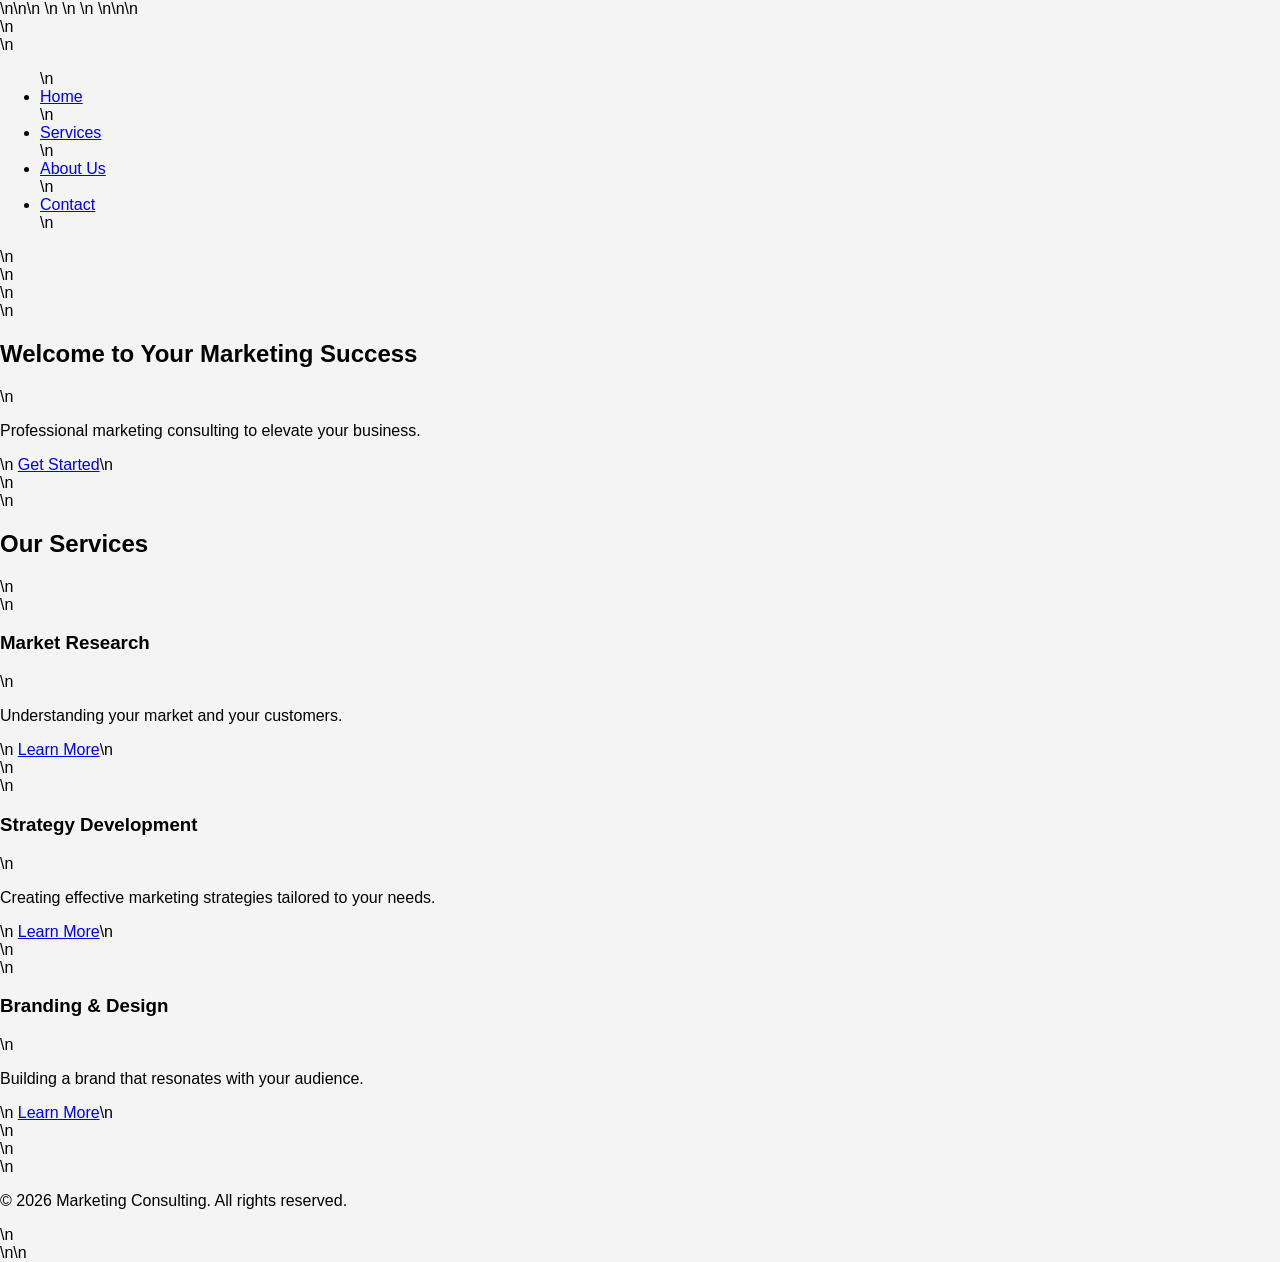
==== index.html @ eaeddbbf "Create index.html for marketing consulting website." ====
<!DOCTYPE html>\n<html lang="en">\n<head>\n    <meta charset="UTF-8">\n    <meta name="viewport" content="width=device-width, initial-scale=1.0">\n    <title>Marketing Consulting | Home</title>\n    <link rel="stylesheet" href="styles.css">\n</head>\n<body>\n    <header>\n        <nav>\n            <ul>\n                <li><a href="#home">Home</a></li>\n                <li><a href="#services">Services</a></li>\n                <li><a href="#about">About Us</a></li>\n                <li><a href="#contact">Contact</a></li>\n            </ul>\n        </nav>\n    </header>\n    <section id="hero">\n        <h1>Welcome to Your Marketing Success</h1>\n        <p>Professional marketing consulting to elevate your business.</p>\n        <a href="#contact" class="cta-btn">Get Started</a>\n    </section>\n    <section id="services">\n        <h2>Our Services</h2>\n        <div class="service">\n            <h3>Market Research</h3>\n            <p>Understanding your market and your customers.</p>\n            <a href="#contact" class="cta-btn">Learn More</a>\n        </div>\n        <div class="service">\n            <h3>Strategy Development</h3>\n            <p>Creating effective marketing strategies tailored to your needs.</p>\n            <a href="#contact" class="cta-btn">Learn More</a>\n        </div>\n        <div class="service">\n            <h3>Branding & Design</h3>\n            <p>Building a brand that resonates with your audience.</p>\n            <a href="#contact" class="cta-btn">Learn More</a>\n        </div>\n    </section>\n    <footer>\n        <p>© 2026 Marketing Consulting. All rights reserved.</p>\n    </footer>\n</body>\n</html>
---- styles.css ----
.container {
    max-width: 1200px;
    margin: auto;
    padding: 0 15px;
}

.header {
    background-color: #4CAF50;
    color: white;
    padding: 20px;
    text-align: center;
    font-family: 'Arial', sans-serif;
}

.navbar {
    display: flex;
    justify-content: center;
    background-color: #333;
}

.navbar a {
    color: white;
    padding: 14px 20px;
    text-decoration: none;
    text-align: center;
}

.navbar a:hover {
    background-color: #ddd;
    color: black;
}

.main {
    display: flex;
    flex-direction: column;
    align-items: center;
    padding: 20px;
}

.footer {
    background-color: #333;
    color: white;
    text-align: center;
    padding: 10px;
    position: relative;
    bottom: 0;
    width: 100%;
}

@media (min-width: 768px) {
    .main {
        flex-direction: row;
    }
}

body {
    font-family: 'Verdana', sans-serif;
    margin: 0;
    padding: 0;
    background-color: #f4f4f4;
}
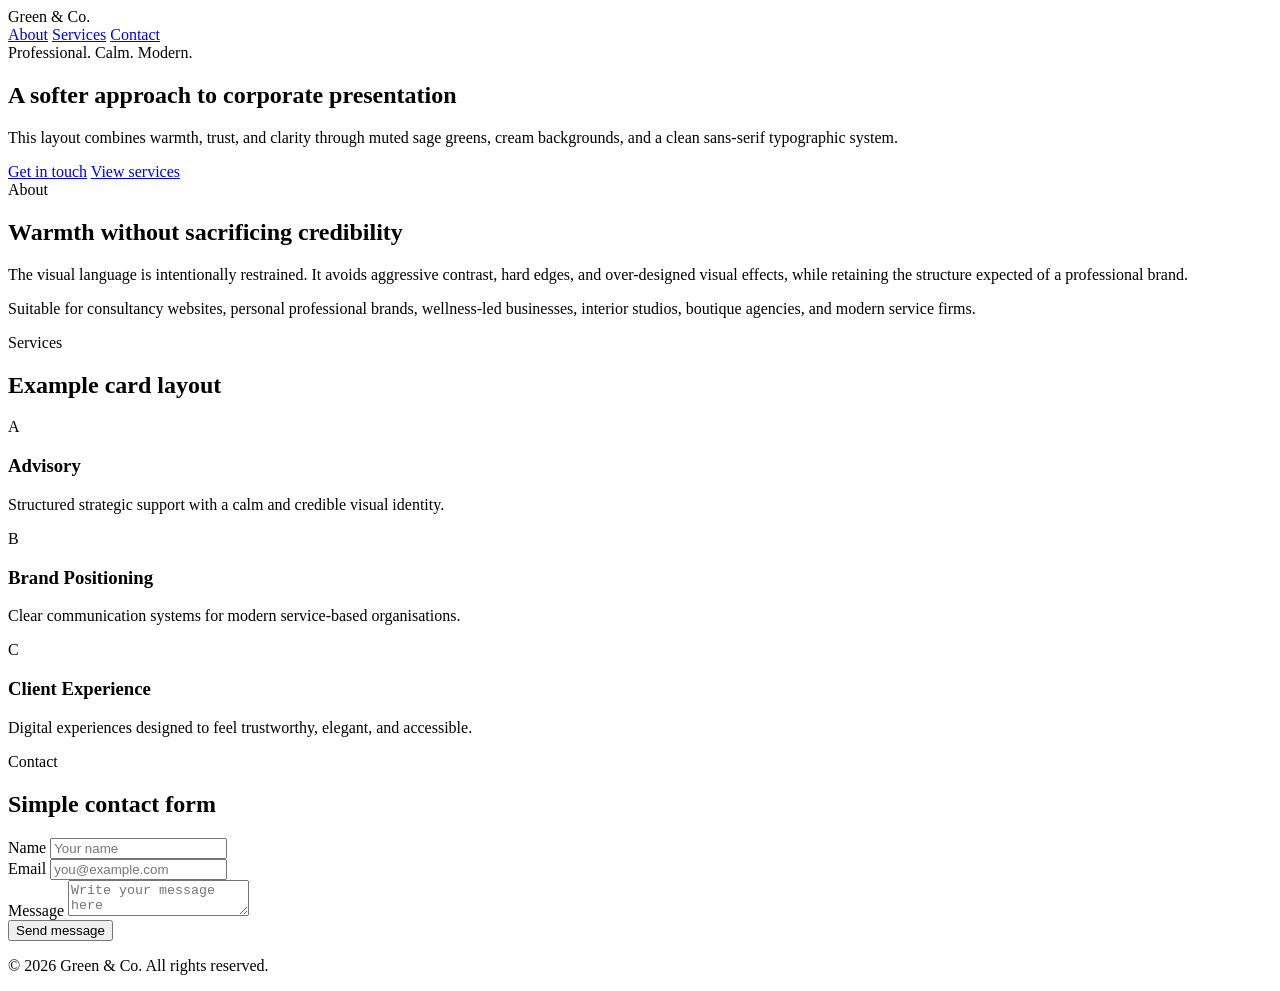
==== commit f773e7e2: "Revamp index.html for corporate website layout Updated the HTML structure and content for a corporat" ====
--- a/index.html
+++ b/index.html
@@ -1 +1,115 @@
-<!DOCTYPE html>\n<html lang="en">\n<head>\n    <meta charset="UTF-8">\n    <meta name="viewport" content="width=device-width, initial-scale=1.0">\n    <title>Marketing Consulting | Home</title>\n    <link rel="stylesheet" href="styles.css">\n</head>\n<body>\n    <header>\n        <nav>\n            <ul>\n                <li><a href="#home">Home</a></li>\n                <li><a href="#services">Services</a></li>\n                <li><a href="#about">About Us</a></li>\n                <li><a href="#contact">Contact</a></li>\n            </ul>\n        </nav>\n    </header>\n    <section id="hero">\n        <h1>Welcome to Your Marketing Success</h1>\n        <p>Professional marketing consulting to elevate your business.</p>\n        <a href="#contact" class="cta-btn">Get Started</a>\n    </section>\n    <section id="services">\n        <h2>Our Services</h2>\n        <div class="service">\n            <h3>Market Research</h3>\n            <p>Understanding your market and your customers.</p>\n            <a href="#contact" class="cta-btn">Learn More</a>\n        </div>\n        <div class="service">\n            <h3>Strategy Development</h3>\n            <p>Creating effective marketing strategies tailored to your needs.</p>\n            <a href="#contact" class="cta-btn">Learn More</a>\n        </div>\n        <div class="service">\n            <h3>Branding & Design</h3>\n            <p>Building a brand that resonates with your audience.</p>\n            <a href="#contact" class="cta-btn">Learn More</a>\n        </div>\n    </section>\n    <footer>\n        <p>© 2026 Marketing Consulting. All rights reserved.</p>\n    </footer>\n</body>\n</html>+<!doctype html>
+<html lang="en">
+<head>
+  <meta charset="UTF-8">
+  <meta name="viewport" content="width=device-width, initial-scale=1.0">
+  <title>Soft Corporate Website</title>
+  <link rel="preconnect" href="https://fonts.googleapis.com">
+  <link rel="preconnect" href="https://fonts.gstatic.com" crossorigin>
+  <link href="https://fonts.googleapis.com/css2?family=Inter:wght@400;500;600;700&display=swap" rel="stylesheet">
+  <link rel="stylesheet" href="style.css">
+</head>
+<body>
+  <header class="site-header">
+    <div class="container nav">
+      <div class="logo">Green & Co.</div>
+      <nav class="nav-links">
+        <a href="#about">About</a>
+        <a href="#services">Services</a>
+        <a href="#contact">Contact</a>
+      </nav>
+    </div>
+  </header>
+
+  <main>
+    <section class="hero">
+      <div class="container">
+        <div class="hero-panel">
+          <span class="eyebrow">Professional. Calm. Modern.</span>
+          <h1>A softer approach to corporate presentation</h1>
+          <p class="lead">
+            This layout combines warmth, trust, and clarity through muted sage greens,
+            cream backgrounds, and a clean sans-serif typographic system.
+          </p>
+          <div class="hero-actions">
+            <a href="#contact" class="btn btn-primary">Get in touch</a>
+            <a href="#services" class="btn btn-secondary">View services</a>
+          </div>
+        </div>
+      </div>
+    </section>
+
+    <section id="about" class="section">
+      <div class="container grid-2">
+        <div>
+          <span class="eyebrow">About</span>
+          <h2>Warmth without sacrificing credibility</h2>
+          <p>
+            The visual language is intentionally restrained. It avoids aggressive contrast,
+            hard edges, and over-designed visual effects, while retaining the structure
+            expected of a professional brand.
+          </p>
+        </div>
+        <div class="surface-soft">
+          <p>
+            Suitable for consultancy websites, personal professional brands, wellness-led
+            businesses, interior studios, boutique agencies, and modern service firms.
+          </p>
+        </div>
+      </div>
+    </section>
+
+    <section id="services" class="section">
+      <div class="container">
+        <span class="eyebrow">Services</span>
+        <h2>Example card layout</h2>
+        <div class="grid-3">
+          <article class="card">
+            <div class="feature-icon">A</div>
+            <h3>Advisory</h3>
+            <p>Structured strategic support with a calm and credible visual identity.</p>
+          </article>
+          <article class="card">
+            <div class="feature-icon">B</div>
+            <h3>Brand Positioning</h3>
+            <p>Clear communication systems for modern service-based organisations.</p>
+          </article>
+          <article class="card">
+            <div class="feature-icon">C</div>
+            <h3>Client Experience</h3>
+            <p>Digital experiences designed to feel trustworthy, elegant, and accessible.</p>
+          </article>
+        </div>
+      </div>
+    </section>
+
+    <section id="contact" class="section">
+      <div class="container">
+        <span class="eyebrow">Contact</span>
+        <h2>Simple contact form</h2>
+        <form class="card">
+          <div class="form-group">
+            <label for="name">Name</label>
+            <input id="name" type="text" placeholder="Your name">
+          </div>
+          <div class="form-group">
+            <label for="email">Email</label>
+            <input id="email" type="email" placeholder="you@example.com">
+          </div>
+          <div class="form-group">
+            <label for="message">Message</label>
+            <textarea id="message" placeholder="Write your message here"></textarea>
+          </div>
+          <button type="submit" class="btn btn-primary">Send message</button>
+        </form>
+      </div>
+    </section>
+  </main>
+
+  <footer class="site-footer">
+    <div class="container">
+      <p class="footer-text">© 2026 Green & Co. All rights reserved.</p>
+    </div>
+  </footer>
+</body>
+</html>
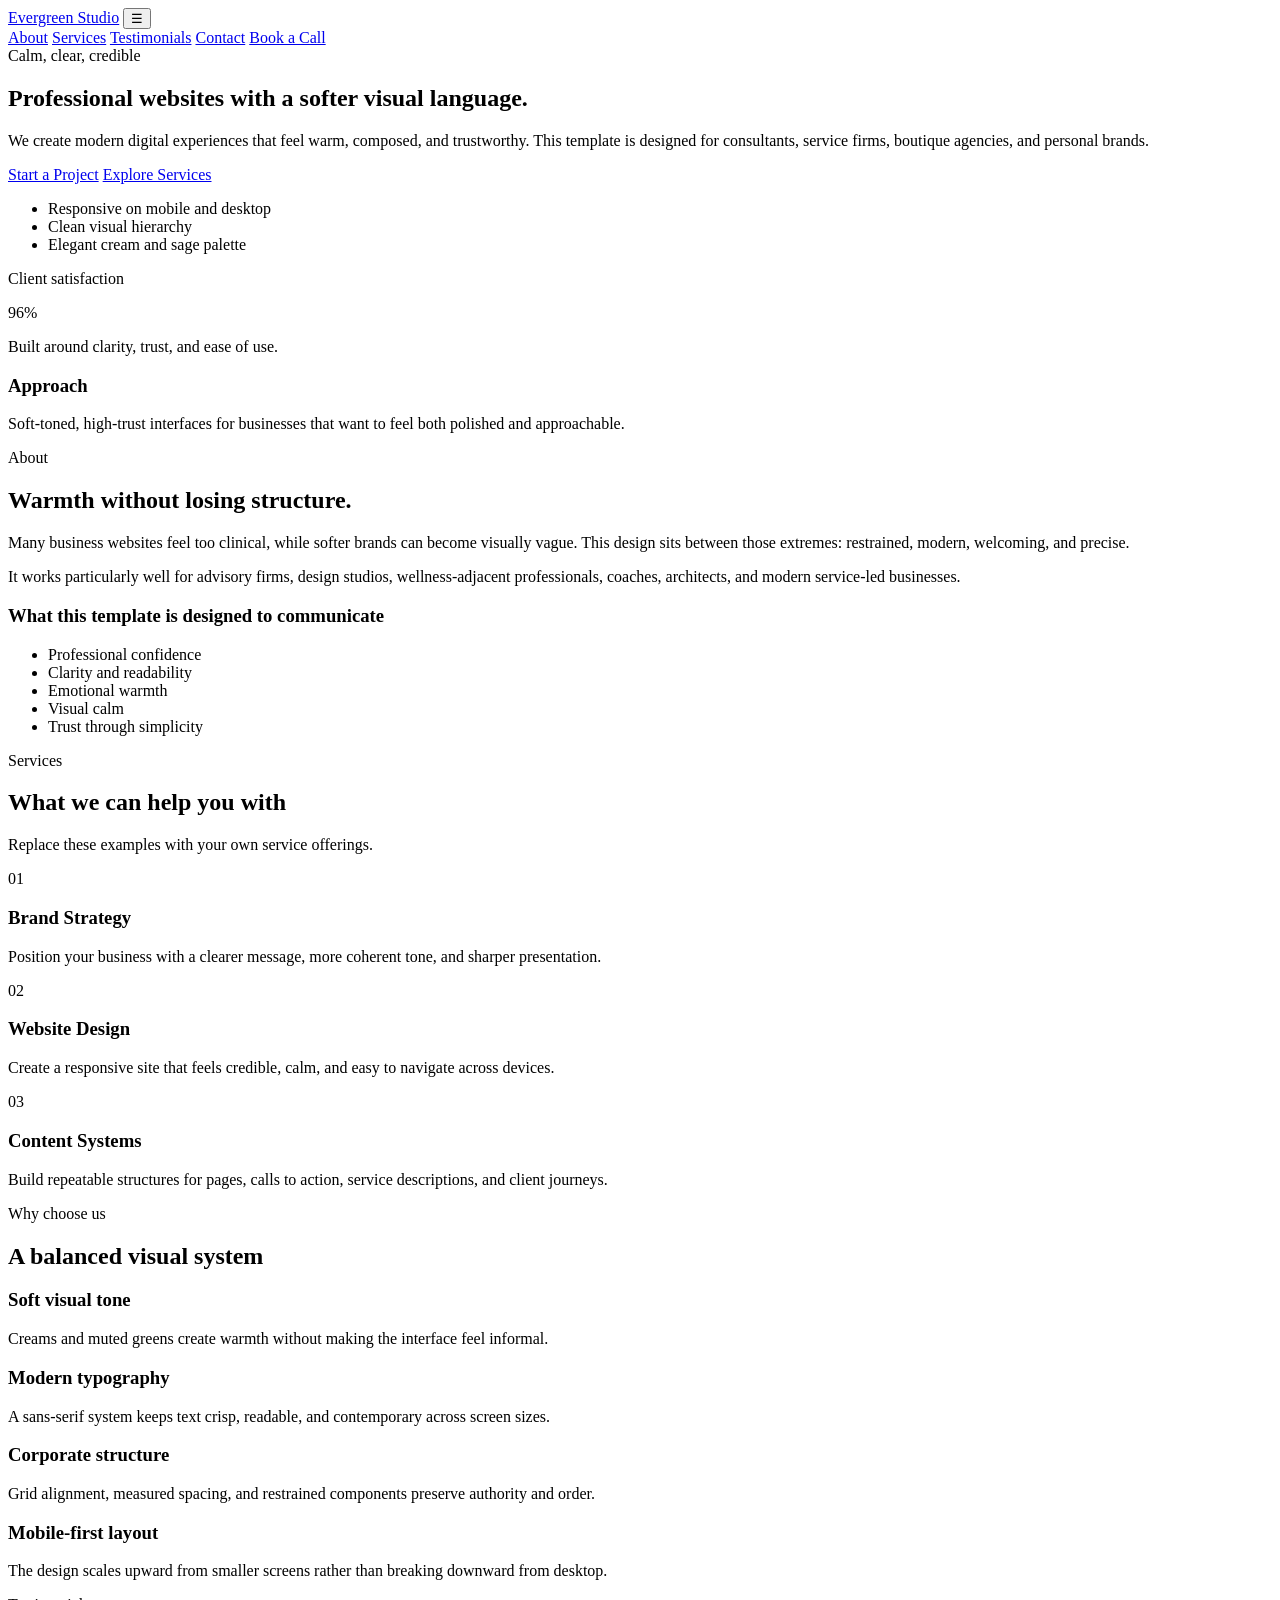
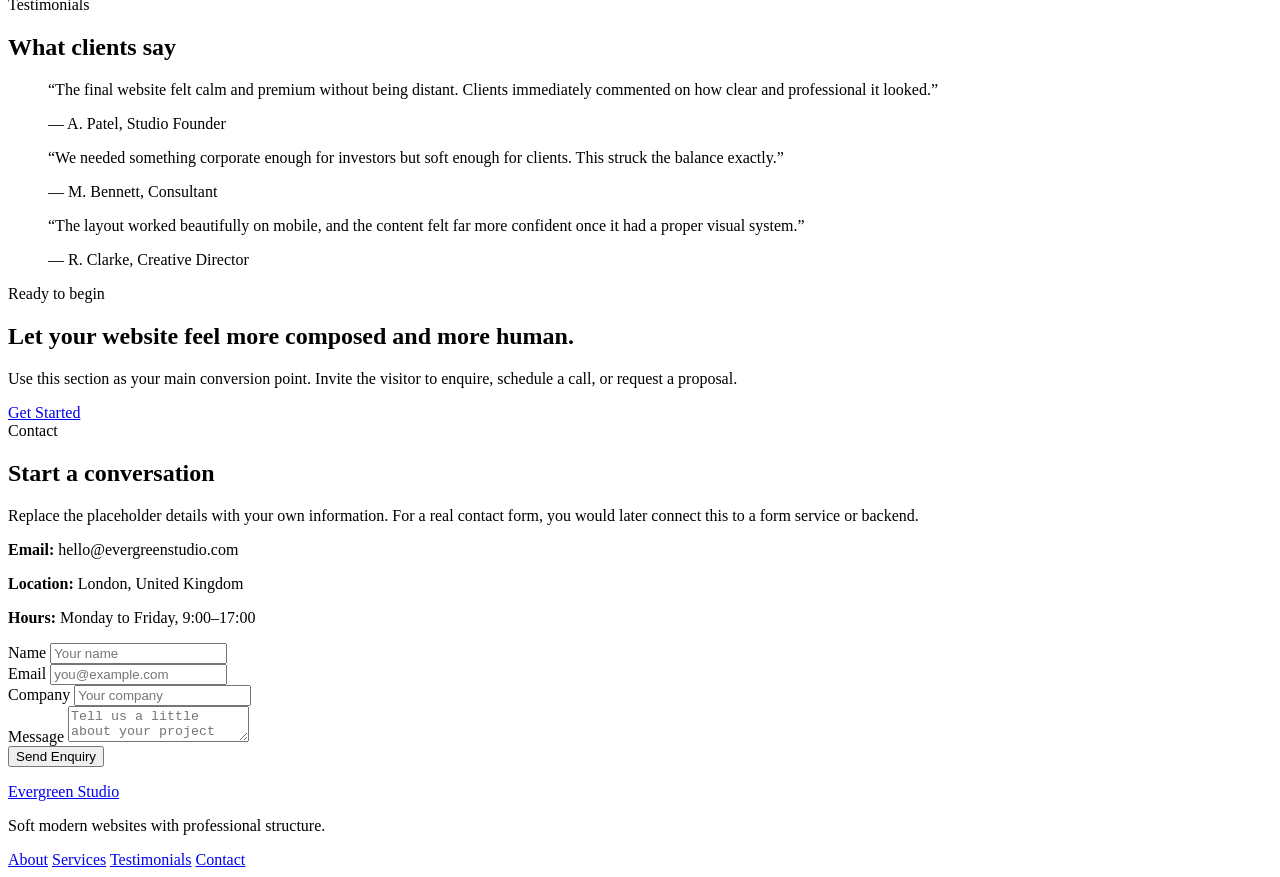
==== commit 6d4c7aad: "Revamp index.html for Evergreen Studio branding Updated the website title and added a description me" ====
--- a/index.html
+++ b/index.html
@@ -3,113 +3,307 @@
 <head>
   <meta charset="UTF-8">
   <meta name="viewport" content="width=device-width, initial-scale=1.0">
-  <title>Soft Corporate Website</title>
+  <title>Evergreen Studio</title>
+  <meta
+    name="description"
+    content="A calm, modern, professional website template with a soft corporate aesthetic."
+  >
   <link rel="preconnect" href="https://fonts.googleapis.com">
   <link rel="preconnect" href="https://fonts.gstatic.com" crossorigin>
-  <link href="https://fonts.googleapis.com/css2?family=Inter:wght@400;500;600;700&display=swap" rel="stylesheet">
+  <link
+    href="https://fonts.googleapis.com/css2?family=Inter:wght@400;500;600;700;800&display=swap"
+    rel="stylesheet"
+  >
   <link rel="stylesheet" href="style.css">
 </head>
 <body>
   <header class="site-header">
     <div class="container nav">
-      <div class="logo">Green & Co.</div>
-      <nav class="nav-links">
+      <a href="#" class="logo">Evergreen Studio</a>
+
+      <button class="menu-toggle" id="menuToggle" aria-label="Open navigation" aria-expanded="false" aria-controls="navLinks">
+        ☰
+      </button>
+
+      <nav class="nav-links" id="navLinks">
         <a href="#about">About</a>
         <a href="#services">Services</a>
+        <a href="#testimonials">Testimonials</a>
         <a href="#contact">Contact</a>
+        <a href="#contact" class="btn btn-primary nav-button">Book a Call</a>
       </nav>
     </div>
   </header>
 
   <main>
-    <section class="hero">
-      <div class="container">
-        <div class="hero-panel">
-          <span class="eyebrow">Professional. Calm. Modern.</span>
-          <h1>A softer approach to corporate presentation</h1>
+    <section class="hero section">
+      <div class="container hero-grid">
+        <div class="hero-copy">
+          <span class="eyebrow">Calm, clear, credible</span>
+          <h1>Professional websites with a softer visual language.</h1>
           <p class="lead">
-            This layout combines warmth, trust, and clarity through muted sage greens,
-            cream backgrounds, and a clean sans-serif typographic system.
-          </p>
+            We create modern digital experiences that feel warm, composed,
+            and trustworthy. This template is designed for consultants,
+            service firms, boutique agencies, and personal brands.
+          </p>
+
           <div class="hero-actions">
-            <a href="#contact" class="btn btn-primary">Get in touch</a>
-            <a href="#services" class="btn btn-secondary">View services</a>
-          </div>
-        </div>
-      </div>
-    </section>
-
-    <section id="about" class="section">
-      <div class="container grid-2">
+            <a href="#contact" class="btn btn-primary">Start a Project</a>
+            <a href="#services" class="btn btn-secondary">Explore Services</a>
+          </div>
+
+          <ul class="hero-points">
+            <li>Responsive on mobile and desktop</li>
+            <li>Clean visual hierarchy</li>
+            <li>Elegant cream and sage palette</li>
+          </ul>
+        </div>
+
+        <div class="hero-card">
+          <div class="stat-card">
+            <p class="stat-label">Client satisfaction</p>
+            <p class="stat-value">96%</p>
+            <p class="stat-text">Built around clarity, trust, and ease of use.</p>
+          </div>
+
+          <div class="mini-card">
+            <h3>Approach</h3>
+            <p>
+              Soft-toned, high-trust interfaces for businesses that want to
+              feel both polished and approachable.
+            </p>
+          </div>
+        </div>
+      </div>
+    </section>
+
+    <section id="about" class="section section-soft">
+      <div class="container about-grid">
         <div>
           <span class="eyebrow">About</span>
-          <h2>Warmth without sacrificing credibility</h2>
+          <h2>Warmth without losing structure.</h2>
           <p>
-            The visual language is intentionally restrained. It avoids aggressive contrast,
-            hard edges, and over-designed visual effects, while retaining the structure
-            expected of a professional brand.
-          </p>
-        </div>
-        <div class="surface-soft">
+            Many business websites feel too clinical, while softer brands can
+            become visually vague. This design sits between those extremes:
+            restrained, modern, welcoming, and precise.
+          </p>
           <p>
-            Suitable for consultancy websites, personal professional brands, wellness-led
-            businesses, interior studios, boutique agencies, and modern service firms.
-          </p>
+            It works particularly well for advisory firms, design studios,
+            wellness-adjacent professionals, coaches, architects, and modern
+            service-led businesses.
+          </p>
+        </div>
+
+        <div class="card">
+          <h3>What this template is designed to communicate</h3>
+          <ul class="check-list">
+            <li>Professional confidence</li>
+            <li>Clarity and readability</li>
+            <li>Emotional warmth</li>
+            <li>Visual calm</li>
+            <li>Trust through simplicity</li>
+          </ul>
         </div>
       </div>
     </section>
 
     <section id="services" class="section">
       <div class="container">
-        <span class="eyebrow">Services</span>
-        <h2>Example card layout</h2>
-        <div class="grid-3">
-          <article class="card">
-            <div class="feature-icon">A</div>
-            <h3>Advisory</h3>
-            <p>Structured strategic support with a calm and credible visual identity.</p>
+        <div class="section-heading">
+          <span class="eyebrow">Services</span>
+          <h2>What we can help you with</h2>
+          <p class="section-intro">
+            Replace these examples with your own service offerings.
+          </p>
+        </div>
+
+        <div class="services-grid">
+          <article class="card service-card">
+            <div class="icon-badge">01</div>
+            <h3>Brand Strategy</h3>
+            <p>
+              Position your business with a clearer message, more coherent tone,
+              and sharper presentation.
+            </p>
           </article>
-          <article class="card">
-            <div class="feature-icon">B</div>
-            <h3>Brand Positioning</h3>
-            <p>Clear communication systems for modern service-based organisations.</p>
+
+          <article class="card service-card">
+            <div class="icon-badge">02</div>
+            <h3>Website Design</h3>
+            <p>
+              Create a responsive site that feels credible, calm, and easy to
+              navigate across devices.
+            </p>
           </article>
-          <article class="card">
-            <div class="feature-icon">C</div>
-            <h3>Client Experience</h3>
-            <p>Digital experiences designed to feel trustworthy, elegant, and accessible.</p>
+
+          <article class="card service-card">
+            <div class="icon-badge">03</div>
+            <h3>Content Systems</h3>
+            <p>
+              Build repeatable structures for pages, calls to action, service
+              descriptions, and client journeys.
+            </p>
           </article>
         </div>
       </div>
     </section>
 
+    <section class="section">
+      <div class="container">
+        <div class="section-heading">
+          <span class="eyebrow">Why choose us</span>
+          <h2>A balanced visual system</h2>
+        </div>
+
+        <div class="features-grid">
+          <div class="feature-panel">
+            <h3>Soft visual tone</h3>
+            <p>
+              Creams and muted greens create warmth without making the interface
+              feel informal.
+            </p>
+          </div>
+
+          <div class="feature-panel">
+            <h3>Modern typography</h3>
+            <p>
+              A sans-serif system keeps text crisp, readable, and contemporary
+              across screen sizes.
+            </p>
+          </div>
+
+          <div class="feature-panel">
+            <h3>Corporate structure</h3>
+            <p>
+              Grid alignment, measured spacing, and restrained components
+              preserve authority and order.
+            </p>
+          </div>
+
+          <div class="feature-panel">
+            <h3>Mobile-first layout</h3>
+            <p>
+              The design scales upward from smaller screens rather than breaking
+              downward from desktop.
+            </p>
+          </div>
+        </div>
+      </div>
+    </section>
+
+    <section id="testimonials" class="section section-soft">
+      <div class="container">
+        <div class="section-heading">
+          <span class="eyebrow">Testimonials</span>
+          <h2>What clients say</h2>
+        </div>
+
+        <div class="testimonials-grid">
+          <blockquote class="card testimonial">
+            <p>
+              “The final website felt calm and premium without being distant.
+              Clients immediately commented on how clear and professional it looked.”
+            </p>
+            <footer>— A. Patel, Studio Founder</footer>
+          </blockquote>
+
+          <blockquote class="card testimonial">
+            <p>
+              “We needed something corporate enough for investors but soft
+              enough for clients. This struck the balance exactly.”
+            </p>
+            <footer>— M. Bennett, Consultant</footer>
+          </blockquote>
+
+          <blockquote class="card testimonial">
+            <p>
+              “The layout worked beautifully on mobile, and the content felt far
+              more confident once it had a proper visual system.”
+            </p>
+            <footer>— R. Clarke, Creative Director</footer>
+          </blockquote>
+        </div>
+      </div>
+    </section>
+
+    <section class="section cta-section">
+      <div class="container cta-panel">
+        <div>
+          <span class="eyebrow">Ready to begin</span>
+          <h2>Let your website feel more composed and more human.</h2>
+          <p>
+            Use this section as your main conversion point. Invite the visitor
+            to enquire, schedule a call, or request a proposal.
+          </p>
+        </div>
+
+        <a href="#contact" class="btn btn-primary">Get Started</a>
+      </div>
+    </section>
+
     <section id="contact" class="section">
-      <div class="container">
-        <span class="eyebrow">Contact</span>
-        <h2>Simple contact form</h2>
-        <form class="card">
+      <div class="container contact-grid">
+        <div>
+          <span class="eyebrow">Contact</span>
+          <h2>Start a conversation</h2>
+          <p>
+            Replace the placeholder details with your own information. For a
+            real contact form, you would later connect this to a form service or backend.
+          </p>
+
+          <div class="contact-details">
+            <p><strong>Email:</strong> hello@evergreenstudio.com</p>
+            <p><strong>Location:</strong> London, United Kingdom</p>
+            <p><strong>Hours:</strong> Monday to Friday, 9:00–17:00</p>
+          </div>
+        </div>
+
+        <form class="card contact-form" id="contactForm">
           <div class="form-group">
             <label for="name">Name</label>
-            <input id="name" type="text" placeholder="Your name">
-          </div>
+            <input id="name" name="name" type="text" placeholder="Your name" required>
+          </div>
+
           <div class="form-group">
             <label for="email">Email</label>
-            <input id="email" type="email" placeholder="you@example.com">
-          </div>
+            <input id="email" name="email" type="email" placeholder="you@example.com" required>
+          </div>
+
+          <div class="form-group">
+            <label for="company">Company</label>
+            <input id="company" name="company" type="text" placeholder="Your company">
+          </div>
+
           <div class="form-group">
             <label for="message">Message</label>
-            <textarea id="message" placeholder="Write your message here"></textarea>
-          </div>
-          <button type="submit" class="btn btn-primary">Send message</button>
+            <textarea id="message" name="message" placeholder="Tell us a little about your project" required></textarea>
+          </div>
+
+          <button type="submit" class="btn btn-primary">Send Enquiry</button>
+          <p class="form-note" id="formNote"></p>
         </form>
       </div>
     </section>
   </main>
 
   <footer class="site-footer">
-    <div class="container">
-      <p class="footer-text">© 2026 Green & Co. All rights reserved.</p>
+    <div class="container footer-grid">
+      <div>
+        <a href="#" class="logo footer-logo">Evergreen Studio</a>
+        <p class="footer-text">
+          Soft modern websites with professional structure.
+        </p>
+      </div>
+
+      <div class="footer-links">
+        <a href="#about">About</a>
+        <a href="#services">Services</a>
+        <a href="#testimonials">Testimonials</a>
+        <a href="#contact">Contact</a>
+      </div>
     </div>
   </footer>
+
+  <script src="script.js"></script>
 </body>
 </html>
